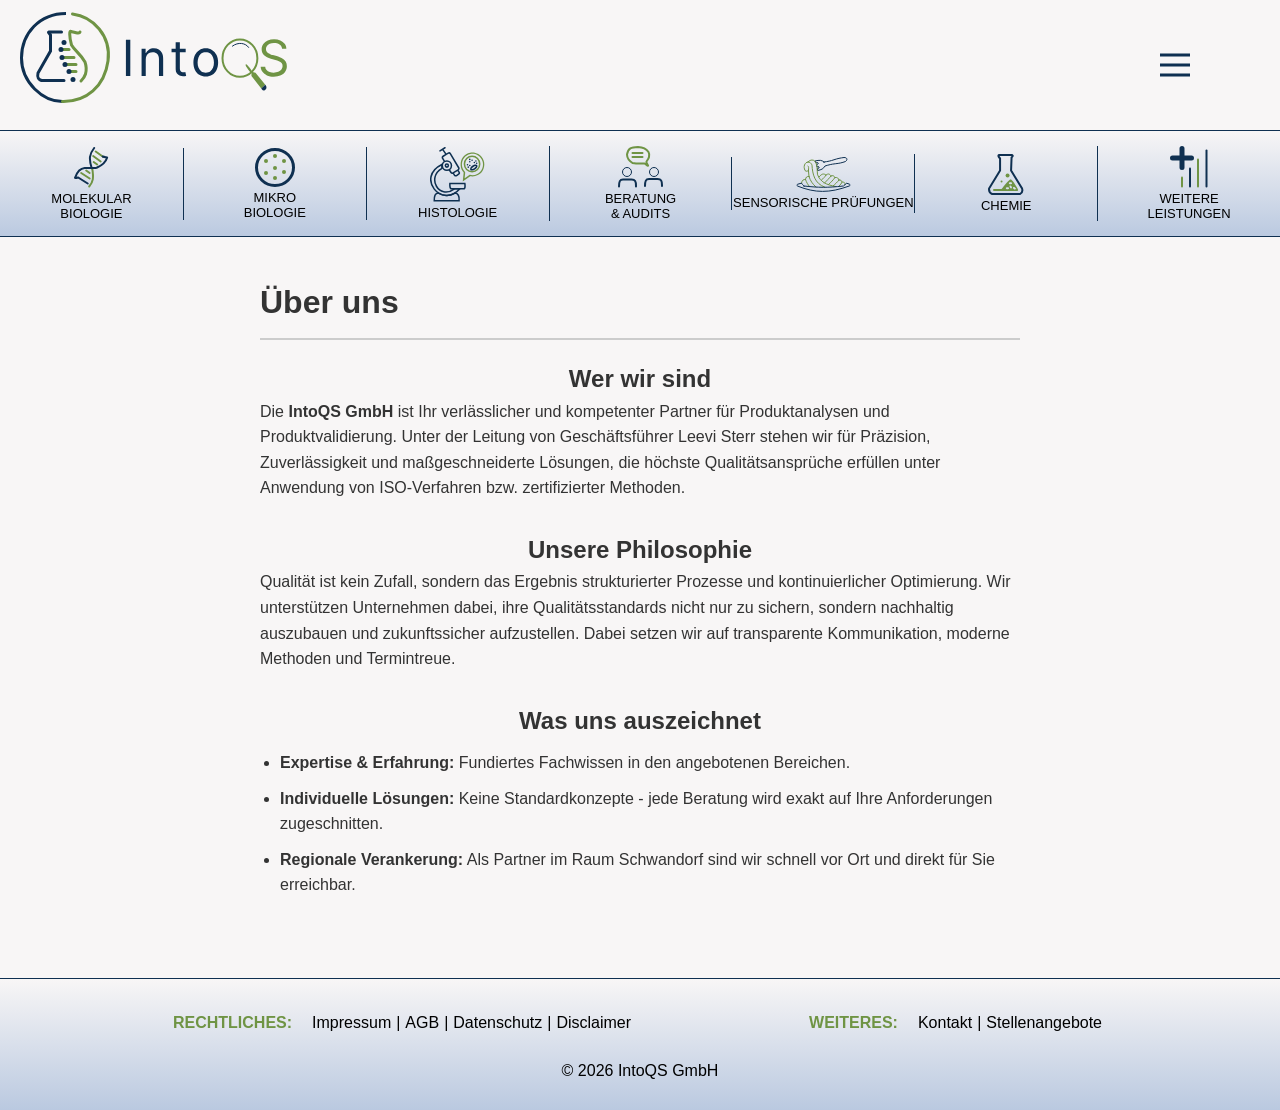
==== index.html @ ab833f5f "text fixes and icon etc" ====
<!DOCTYPE html>
<html lang="en">
<head>
    <meta charset="UTF-8">
    <meta name="viewport" content="width=device-width, initial-scale=1.0">
    <link rel="stylesheet" href="style.css">
    <script type="module" src="script.js"></script>
    <link rel="icon" href="src/IntoQSFavicon.svg">
    <title>IntoQS GmbH</title>
</head>
<body id="body">
    <header>
        <a href=""><img src="src/IntoQSFullIcon.svg" alt=""></a>
        <div id="hamburgerContainer">
            <div id="hamburger"></div>
        </div>
    </header>
    <div id="menuContainer">
        <ul>
            <li><a class="menuLink" href="Underpages/Kontakt.html">Kontakt</a></li>
            <!-- <li><a class="menuLink" href="Underpages/News.html">News</a></li> -->
            <li><a class="menuLink" href="Underpages/Stellenangebote.html">Stellenangebote</a></li>
            <!-- <li><a class="menuLink" href="">Kundenportal</a></li> -->
            <!-- <li><a class="menuLink" href="Underpages/Downloads.html">Downloads</a></li> -->
            <li><a class="menuLink" href="Underpages/Impressum.html">Impressum</a></li>
            <li><a class="menuLink" href="Underpages/AGB.html">AGB</a></li>
            <li><a class="menuLink" href="Underpages/Datenschutz.html">Datenschutz</a></li>
            <li><a class="menuLink" href="Underpages/Disclaimer.html">Disclaimer</a></li>
        </ul>
    </div>
    <nav id="navContainer">
        <ul>
            <li class="MOLEKULARBIOLOGIE"><a href="#MOLEKULARBIOLOGIE"><img src="src/Molekularbiologie.svg" alt=""><br>MOLEKULAR <br>BIOLOGIE</BR></a></li>
            <li class="MIKROBIOLOGIE"><a href="#MIKROBIOLOGIE"><img src="src/Mikrobiologie.svg" alt=""><br>MIKRO <br>BIOLOGIE</a></li>
            <li class="Histologie"><a href="#Histologie"><img style="width: 55px;" src="src/Histologie.svg" alt=""> <br>HISTOLOGIE</a></li>
            <li class="BERATUNGS&AUDITS"><a href="#BERATUNGS&AUDITS"><img src="src/Beratung & Audits.svg" alt=""><br>BERATUNG <br> & AUDITS</a></li>
            <li class="SensorischePrüfungen"><a href="#SensorischePrüfungen"><img src="src/Sensorische Prüfungen.svg" alt=""><br>SENSORISCHE PRÜFUNGEN<br></a></li>
            <li class="CHEMIE"><a href="#CHEMIE"><img src="src/Chemie.svg" alt=""><br>CHEMIE</a></li>
            <li class="weitereLeistungen"><a href="#weitereLeistungen"><img src="src/weitere Leistungen.svg" alt=""><br>WEITERE <br> LEISTUNGEN</a></li>
        </ul>
    </nav>
    <main id="Überuns" class="active">
        <article style="max-width: 800px; margin: 40px auto; padding: 0 20px; font-family: sans-serif; line-height: 1.6; color: #333;">
            <h1 style="font-size: 2rem; border-bottom: 2px solid #ccc; padding-bottom: 10px; margin-bottom: 20px;">Über uns</h1>
            <div style="margin-bottom: 30px;">
                <h2>Wer wir sind</h2>
                <p>Die <strong>IntoQS GmbH</strong> ist Ihr verlässlicher und kompetenter Partner für Produktanalysen und Produktvalidierung. Unter der Leitung von Geschäftsführer Leevi Sterr stehen wir für Präzision, Zuverlässigkeit und maßgeschneiderte Lösungen, die höchste Qualitätsansprüche erfüllen unter Anwendung von ISO-Verfahren bzw. zertifizierter Methoden.</p>
            </div>
            <div style="margin-bottom: 30px;">
                <h2>Unsere Philosophie</h2>
                <p>
                    Qualität ist kein Zufall, sondern das Ergebnis strukturierter Prozesse und kontinuierlicher Optimierung. Wir unterstützen Unternehmen dabei, ihre Qualitätsstandards nicht nur zu sichern, sondern nachhaltig auszubauen und zukunftssicher aufzustellen. Dabei setzen wir auf transparente Kommunikation, moderne Methoden und Termintreue.
                </p>
            </div>
            <div style="margin-bottom: 30px;">
                <h2>Was uns auszeichnet</h2>
                <ul style="padding-left: 20px; margin-top: 10px;">
                    <li style="margin-bottom: 10px;"><strong>Expertise & Erfahrung:</strong> Fundiertes Fachwissen in den angebotenen Bereichen.</li>
                    <li style="margin-bottom: 10px;"><strong>Individuelle Lösungen:</strong> Keine Standardkonzepte - jede Beratung wird exakt auf Ihre Anforderungen zugeschnitten.</li>
                    <li style="margin-bottom: 10px;"><strong>Regionale Verankerung:</strong> Als Partner im Raum Schwandorf sind wir schnell vor Ort und direkt für Sie erreichbar.</li>
                </ul>
            </div>
        </article>
    </main>
    <main id="MOLEKULARBIOLOGIE">
        <div>
            <section class="popup">
                <div class="popupBox"> 
                    <img src="src/Probenvorbereitung & DNA Extraktion.svg" alt="">
                    <h2>Freigabeanalytik</h2>
                    <p class="popupContent">
                        Der zuverlässige Ausschluss von Krankheitserregern wie Salmonellen oder Listerien ist vor dem Inverkehrbringen risikobehafteter Chargen unverzichtbar. 
                        Mittels moderner, schneller und akkreditierter Nachweisverfahren liefert Ihnen unser Fachpersonal präzise Ergebnisse in kürzester Zeit. 
                        Diese schnellen Freigabeanalysen minimieren Ihre Lieferzeit, Lagerzeiten und gewährleisten die maximale Sicherheit Ihrer Endprodukte.
                        Wir garantieren Ihnen die Bearbeitung innerhalb der jeweils abgesprochenen Zeiten.
                    </p>
                </div>
            </section>
            <section class="popup">
                <div class="popupBox"> 
                    <img src="src/GVO Analytik.svg" alt="">
                    <h2>GVO Analytik</h2>
                    <p class="popupContent">
                        Laut Definition des Artikel 2 der europäischen Freisetzungs-Richtlinie (2001/18/EG) gilt „Gentechnisch verändert“ (gv) als ein Organismus der, „[…] mit Ausnahme des Menschen, dessen genetisches Material so verändert worden ist, wie es auf natürliche Weise durch Kreuzen und/oder natürliche Rekombination nicht möglich ist“.
                        Die Kennzeichnungspflicht für gentechnisch veränderte Lebensmittel und Futtermittel in der EU ist am 18. April 2004 in Kraft getreten. Danach müssen in der EU alle Lebensmittel und Futtermittel, die GVO enthalten, aus ihnen bestehen oder hergestellt wurden, zugelassen und entsprechend gekennzeichnet werden. Liegt keine Zulassung vor, dürfen solche Produkte nicht in den Verkehr gebracht werden.
                        Um gesetzliche Kennzeichnungspflichten einzuhalten, bestehende Auslobungen wie "ohne Gentechnik" zu überprüfen, die Wahlfreiheit der Verbraucher zu sichern, die Rückverfolgbarkeit von Lieferketten zu gewährleisten und die strengen EU-Zulassungsvorschriften zu kontrollieren ist die Untersuchung auf GVO-Bestandteile somit unerlässlich.
                        Wir bieten Ihnen in diesem Bereich präzise Screenings auf GVO Bestandeile sowie die Identifizierung und Quantifizierung derer in Lebens- und Futtermitteln an.
                    </p>
                </div>
            </section>
            <section class="popup">
                <div class="popupBox"> 
                    <img src="src/Tierart & Allergenanalytik.svg" alt="">
                    <h2>Tierart- & Allergenanalytik</h2>
                    <p class="popupContent">
                        Die Verordnung (EU) Nr. 1169/2011 definiert in der EU  vierzehn Auslöser für Allergien oder Unverträglichkeiten. 
                        Zu diesen gehören: Gluten, Krebstiere, Eier, Fisch, Erdnüsse, Soja, Milch, Schalenfrüchte, Sellerie, Senf, Sesamsamen, Schwefeldioxid und Sulphite, Lupinen, Weichtiere 
                        Wir bieten die Untersuchung von unabsichtlichen Spuren derer sowie auf weitere allergene DNA oder Tierart-DNA an. Sei es zur Absicherung Ihrer Produkte gegen Kreuzkontaminationen oder zur Überprüfung von Reinigungsschritten in den Produktionslinien. 
                        Gerne beraten wir Sie bei positiven Befunden auch hinsichtlich einer toxikologischen Risikobewertung. 
                    </p>
                </div>
            </section>
            <section class="popup">
                <div class="popupBox"> 
                    <img src="src/DNA Sequenzierung & Keimidentifizierung.svg" alt="">
                    <h2>DNA Sequenzierung & Keimidentifizierung</h2>
                    <p class="popupContent">
                        Durch die Möglichkeit der Sequenzierung bieten wir Ihnen die präszisen Bestimmung des Erbguts von nachgewiesenen Keimen also die Erstellung eines exakten genetischen Fingerabdruck des Erregers.
                        Dies ermöglicht es Behörden und Herstellern, Infektionsketten bei Ausbrüchen aufzuklären, Kontaminationsquellen in Produktionsanlagen präzise zu lokalisieren und zu bekämpfen und Lieferketten abzusichern.
                    </p>
                </div>
            </section>
        </div>
    </main>
    <main id="MIKROBIOLOGIE">
        <div>
            <section class="popup">
                <div class="popupBox"> 
                    <img src="src/ListeriaSalmonella.svg" alt="">
                    <h2>Untersuchung nach VO (EG) 2073/2005</h2>
                    <p class="popupContent">
                        Die Einhaltung der gesetzlichen mikrobiologischen Kriterien für Lebensmittel ist eine Grundvoraussetzung für die Marktfähigkeit in der EU. 
                        Unser Team aus Mikrobiologen und Sachverständigen prüfen Ihre Produkte streng nach den Vorgaben der Verordnung (EG) Nr. 2073/2005 hinsichtlich Prozesshygiene- und Lebensmittelsicherheitskriterien. 
                        Sie erhalten damit die notwendige Sicherheit für Ihre internen Kontrollen und behördliche Prüfungen.
                    </p>
                </div>
            </section>
            <section class="popup">
                <div class="popupBox"> 
                    <img src="src/Gesamtkeimzahl.svg" alt="">
                    <h2>Untersuchung nach DGHM Kriterien</h2>
                    <p class="popupContent">
                        Die Beurteilung von Lebensmitteln ohne spezifische gesetzliche Grenzwerte erfordert anerkannte wissenschaftliche Maßstäbe zur Qualitätsbewertung. 
                        Wir untersuchen Ihre Proben auf Basis der aktuellen Richt- und Warnwerte der Deutschen Gesellschaft für Hygiene und Mikrobiologie (DGHM). 
                        Dies ermöglicht Ihnen eine fundierte, qualitätsbezogene Einstufung Ihrer Produkte und sichert Ihre hohen Qualitätsstandards ab.
                    </p>
                </div>
            </section>
            <section class="popup">
                <div class="popupBox"> 
                    <img src="src/Konservendosen.svg" alt="" style="width: 70px;">
                    <h2>Lagertest von Vollkonserven</h2>
                    <p class="popupContent">
                        Die mikrobiologische Stabilität und sensorische Unversehrtheit von Dauerkonserven muss über die gesamte Mindesthaltbarkeit hinweg garantiert sein. 
                        Unser Labor führt standardisierte Bebrütungstests bei definierten Temperaturen durch, um potenziellen Verderb oder Bombagen frühzeitig zu erkennen. 
                        Sie sichern damit Ihre thermischen Herstellungsprozesse ab und schließen Stabilitätsrisiken vor der Auslieferung aus.
                    </p>
                </div>
            </section>
            <section class="popup">
                <div class="popupBox"> 
                    <img src="src/Betriebs-&Umfeldhygiene.svg" alt="">
                    <h2>Betriebs- & Umfeldhygiene</h2>
                    <p class="popupContent">
                        Ein lückenloses Hygienemonitoring in den Produktionsbereichen ist der wirksamste Schutz vor Kreuzkontaminationen. 
                        Wir unterstützen Sie mit maßgeschneiderten Konzepten für Abklatsch- und Abstrichtests von Oberflächen, Anlagen und Bedarfsgegenständen. 
                        Durch diese regelmäßige Validierung Ihrer Reinigungs- und Desinfektionsmaßnahmen optimieren Sie Ihre Betriebshygiene nachhaltig.
                    </p>
                </div>
            </section>
            <section class="popup">
                <div class="popupBox"> 
                    <img src="src/Einzelkeim.svg" alt="">
                    <h2>Einzelkeimuntersuchung</h2>
                    <p class="popupContent">
                        Spezifische Fragestellungen in der Produktentwicklung oder bei Rohstoffprüfungen erfordern oft den gezielten Nachweis einzelner Mikroorganismen. 
                        Unser flexibel aufgestelltes Laborteam untersucht auf die von Ihnen gewünschten Keime und Ihre Standardprüfplänen. 
                        Sie profitieren von maßgeschneiderten Analysen, die exakt auf Ihre individuellen Rezepturen oder Kundenanforderungen zugeschnitten sind.
                    </p>
                </div>
            </section>
        </div>
    </main>
    <main id="Histologie">
        <div>
            <section class="popup">
                <div class="popupBox"> 
                    <img src="src/Gewebliche Zusammensetzung.svg" alt="" style="width: 70px;">
                    <h2>Gewebliche Zusammensetzung</h2>
                    <p class="popupContent">
                        Histologie ermöglicht es, die genaue gewebliche Zusammensetzung, die Qualität und die Einhaltung lebensmittelrechtlicher Vorgaben zu überprüfen.
                        Mit unserer hochspezialisierten histologischen Untersuchung und unserem erfahrenen Fachpersonal machen wir die gewebliche Realität Ihrer Produkte unter dem Mikroskop sichtbar.
                        Dieses Standardverfahren ermittelt unter anderem den Anteil von Muskelabrieb in strukturierten Fleischwaren wie Kochschinken. Sie dokumentieren damit objektiv die Einhaltung der bestehenden Vorgaben und belegen die Verkehrsauffassung Ihrer Produkte.
                    </p>
                </div>
            </section>
            <section class="popup">
                <div class="popupBox"> 
                    <img src="src/Knochenpartikel.svg" alt="" style="width: 70px;">
                    <h2>Knochenpartikel</h2>
                    <p class="popupContent">
                        Der Nachweis und die quantitative Auswertung von Knochenpartikeln mittels standardisierter Färbemethoden (z. B. Alizarin-S) sichern die Verkehrsfähigkeit Ihrer Wurstwaren ab. 
                        Wir werten Ihre Proben präzise nach den offiziellen Leitfäden des BVL zur Knochenzählung aus, um produktionsbedingte Knochensplitter sicher von einer unzulässigen Rohstoffverwendung abzugrenzen.
                    </p>
                </div>
            </section>
            <section class="popup">
                <div class="popupBox"> 
                    <img src="src/Rework.svg" alt="" style="width: 70px;">
                    <h2>Rework</h2>
                    <p class="popupContent">
                        Durch die histologische Identifizierung bereits thermisch behandelter Gewebeanteile und/oder Hüllenbestandteile kontrollieren Sie den technologisch korrekten Einsatz von Rework in Ihrer Produktion. 
                        Dies sichert die standardisierte Produktqualität und erfüllt die Vorgaben der deutschen Leitsätze für Fleischwaren.
                    </p>
                </div>
            </section>
            <section class="popup">
                <div class="popupBox"> 
                    <img src="src/Verdickungsmittel und Stärke.svg" alt="" style="width: 70px;">
                    <h2>Verdickungsmittel & Stärke</h2>
                    <p class="popupContent">
                        Die Untersuchung auf pflanzliche Hydrokolloide und Stärken verifiziert die Rezepturtreue Ihrer Produkte und schließt unerwünschte technologische Hilfsstoffe aus. 
                        Dies garantiert Ihnen eine rechtssichere Deklaration.
                    </p>
                </div>
            </section>
        </div>
    </main>
    <main id="BERATUNGS&AUDITS">
        <div>
            <section class="popup">
                <div class="popupBox"> 
                    <img src="src/Labormanagement.svg" alt="">
                    <h2>Lebensmittelrecht & Deklarationsprüfung</h2>
                    <p class="popupContent">
                        Die rechtskonforme Kennzeichnung von Lebensmitteln nach der LMIV und produktspezifischen Verordnungen bildet das Fundament jeder erfolgreichen Vermarktung. 
                        Unser Team aus staatlich geprüften Lebensmittelchemikern prüft Ihre Etiketten, Pflichtangaben und Health Claims lückenlos auf Konformität. 
                    </p>
                </div>
            </section>
            <section class="popup">
                <div class="popupBox"> 
                    <img src="src/Verkehrsfähigkeit NEM.svg" alt="" style="width: 70px;">
                    <h2>Verkehrsfähigkeitsprüfung von NEM</h2>
                    <p class="popupContent">
                        Nahrungsergänzungsmittel bewegen sich in einem hochkomplexen regulatorischen Umfeld. 
                        Unsere aufs NEM-Recht spezialisierten Experten beraten Sie hinsichtlich Auslobungen und Rezepturen hinsichtlich nationaler Höchstmengen und internationaler Novel-Food-Vorgaben.
                    </p>
                </div>
            </section>
            <section class="popup">
                <div class="popupBox"> 
                    <img src="src/VorbereitungvonZertifizierungen.svg" alt="">
                    <h2>Stellungnahmen & Fachgutachten</h2>
                    <p class="popupContent">
                        Bei behördlichen Beanstandungen, rechtlichen Streitigkeiten oder Unstimmigkeiten mit Handelspartnern ist eine sachlich fundierte Argumentation unerlässlich. 
                        Unsere Sachverständigen verfassen für Sie Gutachten auf dem aktuellen Stand der Wissenschaft. 
                        Diese Stellungnahmen stärken Ihre Position in Verhandlungen oder Verfahren und sichern Ihre unternehmerischen Interessen.
                    </p>
                </div>
            </section>
            <section class="popup">
                <div class="popupBox"> 
                    <img src="src/Lieferantenaudits.svg" alt="">
                    <h2>Risiko- & Problemmangement</h2>
                    <p class="popupContent">
                        Unvorhergesehene Qualitätsabweichungen oder Hygieneengpässe im laufenden Betrieb erfordern eine schnelle und objektive Intervention. 
                        Unsere unabhängigen Sachverständigen kommen bei Notwenidgkeit direkt in Ihre Produktionsstätte, um mittels strukturierter Ursachenanalyse Schwachstellen direkt an der Linie zu identifizieren. 
                        Durch diesen neutralen Blick von außen etablieren Sie schnell wirksame Korrekturmaßnahmen und sichern Ihre Prozesse ohne lange Betriebsunterbrechungen ab.
                    </p>
                </div>
            </section>
            <section class="popup">
                <div class="popupBox"> 
                    <img src="src/Technologische Probleme.svg" alt="" style="width: 70px;">
                    <h2>Technologische Probleme</h2>
                    <p class="popupContent">
                        Technologische Herausforderungen wie Texturabweichungen, sensorische Fehler oder Stabilitätsprobleme erfordern tiefgehendes verfahrenstechnisches Wissen. 
                        Unser Team vereint eine breite, langjährige Expertise in der Lebensmittelbranche, auf die Sie als Kunde bei komplexen Fragestellungen zurückgreifen können. 
                        Gemeinsam mit Ihnen analysieren wir Ihre bestehenden Rezepturen sowie Herstellungsabläufe, um praxisnahe Lösungen zu entwickeln, Ihre Produktqualität langfristig zu sichern und Ausschussraten nachhaltig zu senken.
                    </p>
                </div>
            </section>
            <section class="popup">
                <div class="popupBox"> 
                    <img src="src/Einlistung.svg" alt="" style="width: 70px;">
                    <h2>Einlistungen</h2>
                    <p class="popupContent">
                        Die Einlistung neuer Produkte im Lebensmitteleinzelhandel (LEH) erfordert die strikte Einhaltung anspruchsvoller Handelsspezifikationen. 
                        Unsere erfahrenen Sachverständigen begleiten und beraten Sie durch diesen aufwendigen Prozess. 
                        Durch diese qualifizierte Vorprüfung minimieren Sie das Risiko von Verzögerungen oder Ablehnungen beim Markteintritt und sichern sich einen reibungslosen Listungsprozess.
                    </p>
                </div>
            </section>
        </div>
    </main>
    <main id="SensorischePrüfungen">
        <div>
            <section class="popup">
                <div class="popupBox"> 
                    <img src="" alt="">
                    <h2>Verkostung in Anlehnung an DLG-5-Punkte-Schema</h2>
                    <p class="popupContent">
                        Die objektive Bewertung von Aussehen, Geruch, Geschmack und Konsistenz ist ein zentraler Baustein der internen Qualitätskontrolle. 
                        Unser geschultes und sensorisch qualifiziertes Prüfpanel bewertet Ihre Produkte streng in Anlehnung an das anerkannte DLG-5-Punkte-Schema. 
                        Sie erhalten ein detailliertes und unvoreingenommenes Qualitätsprofil, das Fehler exakt dokumentiert und Ihnen als verlässliche Basis für Ihre Produktoptimierung dient.
                    </p>
                </div>
            </section>
            <section class="popup">
                <div class="popupBox"> 
                    <img src="" alt="">
                    <h2>Prüfungen nach ASU</h2>
                    <p class="popupContent">
                        Die normierte Gegenüberstellung und präzise Charakterisierung von Proben ist unerlässlich, um Rezepturänderungen, Lieferantenwechsel oder Produktstabilitäten fundiert zu bewerten. 
                        Unser geschultes Panel führt diese Prüfungen streng nach den amtlichen Verfahren der Amtlichen Sammlung von Untersuchungsverfahren (ASU) durch, darunter den Dreieckstest zur Feststellung minimaler Produktunterschiede, die Rangordnungsprüfung zur Ermittlung von sensorischen Präferenzen oder Intensitäten sowie die einfach beschreibende Prüfung zur detaillierten Merkmalserfassung. 
                    </p>
                </div>
            </section>
            <section class="popup">
                <div class="popupBox"> 
                    <img src="" alt="">
                    <h2>Verkehrsfähigkeit</h2>
                    <p class="popupContent">
                        Die sensorische Einwandfreiheit ist ein gesetzlich verankertes Kriterium für die Marktfähigkeit von Lebensmitteln im Sinne des Täuschungs- und Gesundheitsschutzes. 
                        Unsere Sachverständigen prüfen Ihre Produkte auf Abweichungen, die eine Beanstandung nach sich ziehen könnten.
                    </p>
                </div>
            </section>
            <section class="popup">
                <div class="popupBox"> 
                    <img src="" alt="">
                    <h2>Prüfung auf spezifische Eigenschaften</h2>
                    <p class="popupContent">
                        Bei Kundenreklamationen oder unerwarteten Veränderungen im Produktionsprozess ist eine zielgerichtete Fehlerursachenanalyse entscheidend. 
                        Unsere sensorischen Experten untersuchen Ihre Proben fokussiert auf konkrete Fragestellungen wie Fehlaromen, Texturveränderungen oder Fremdgerüche. 
                        Durch diese gezielte Analytik erhalten Sie schnell Klarheit über die Art der sensorischen Abweichung und können sofort die passenden technologischen Korrekturmaßnahmen einleiten.
                    </p>
                </div>
            </section>
        </div>
    </main>
    <main id="CHEMIE">
        <div>
            <section class="popup">
                <div class="popupBox"> 
                    <img src="src/Pestizid & Rückstandsanalytik.svg" alt="">
                    <h2>Pestizid & Rückstandsanalytik</h2>
                    <p class="popupContent">
                        Der Schutz von Verbrauchern vor gesundheitlich bedenklichen Pflanzenschutzmittelrückständen in Lebensmitteln ist gesetzlich streng reglementiert. 
                        Unser geschultes Laborteam untersucht Ihre Produkte – wie beispielsweise frisches Obst und Gemüse oder Tee – auf Basis der EU-Verordnung (EG) Nr. 396/2005 auf Rückstände von über 500 Einzelsubstanzen. 
                        Sie stellen damit sicher, dass gesetzliche Rückstandshöchstmengen (MRLs) bei Importen und heimischer Ware lückenlos eingehalten werden und Ihr Produkt verkehrsfähig bleibt.
                    </p>
                </div>
            </section>
            <section class="popup">
                <div class="popupBox"> 
                    <img src="src/Nährwert & Vitaminanalytik.svg" alt="">
                    <h2>Nährwert- & Vitaminanalytik</h2>
                    <p class="popupContent">
                        Die korrekte Angabe von Makronährstoffen und Vitaminen auf Lebensmittelverpackungen ist eine zentrale Pflicht der Lebensmittelinformationsverordnung. 
                        Wir analysieren auf Nährwerte sowie Vitamine in Ihren Erzeugnissen gemäß den Vorgaben der Verordnung (EU) Nr. 1169/2011. 
                        Sie sichern damit nicht nur die Einhaltung der gesetzlichen Deklarationstoleranzen ab, sondern belegen auch ausgelobte Health Claims.
                    </p>
                </div>
            </section>
            <section class="popup">
                <div class="popupBox"> 
                    <img src="src/Elementanalytik.svg" alt="">
                    <h2>Elementanalytik</h2>
                    <p class="popupContent">
                        Der Eintrag von toxischen Kontaminanten wie Schwermetallen über Boden und Umwelt in die Lebensmittelkette stellt ein kritisches Risiko dar. 
                        Mittels modernster instrumenteller Analytik bestimmt unser Team Elemente wie Arsen in Reisprodukten, Cadmium in Schokolade oder Blei in Nahrungsergänzungsmitteln streng nach den Grenzwerten der EU-Verordnung 2023/915. 
                        Gleichzeitig verifizieren wir den Gehalt an essenziellen Spurenelementen wie Zink oder Eisen zur Absicherung Ihrer Spezifikationen.
                    </p>
                </div>
            </section>
            <section class="popup">
                <div class="popupBox"> 
                    <img src="src/Zusatzstoffe & Aromen.svg" alt="">
                    <h2>Zusatzstoffe</h2>
                    <p class="popupContent">
                        Der Einsatz von funktionellen Zutaten zur Konservierung, Färbung, Süßung oder Stabilisierung unterliegt im Sinne des Täuschungs- und Gesundheitsschutzes einer strengen Zulassungs- und Höchstmengenpflicht. 
                        Wir überprüfen Ihre Rezepturen – wie den gezielten Einsatz von Nitritpökelsalz in Fleischwaren, Schwefeldioxid in Trockenfrüchten, Farbstoffen in Süßwaren oder Süßungsmitteln in kalorienreduzierten Erfrischungsgetränken – auf Konformität mit der Zusatzstoff-Verordnung (EG) Nr. 1333/2008. 
                        Sie erhalten dadurch Klarheit über die rechtlich zulässigen Einsatzmengen und sichern die Kennzeichnung Ihres Zutatenverzeichnisses ab.
                    </p>
                </div>
            </section>
            <section class="popup">
                <div class="popupBox"> 
                    <img src="src/Chemie Prozesskontaminante.svg" alt="">
                    <h2>Prozesskontaminanten</h2>
                    <p class="popupContent">
                        Der Schutz von Verbrauchern vor gesundheitlich bedenklichen Prozesskontaminanten, die während der Lebensmittelverarbeitung entstehen, steht unter strenger gesetzlicher Beobachtung. Unser erfahrenes Laborteam analysiert Ihre Produkte – wie hitzebehandelte Lebensmittel, Öle oder Säuglingsnahrung – 
                        präzise auf Basis der EU-Verordnung (EU) 2023/915 sowie der Richtwerte-Verordnung (EU) 2017/2158 auf unerwünschte Stoffe wie Acrylamid, 3-MCPD oder Glycidyl-Fettsäureester. Sie stellen damit sicher, dass gesetzliche Höchstgehalte lückenlos eingehalten werden, Risiken minimiert werden und Ihre Ware verkehrsfähig bleibt.
                    </p>
                </div>
            </section>
            <section class="popup">
                <div class="popupBox"> 
                    <img src="src/Futtermittel.svg" alt="">
                    <h2>Nährwertanalytik von Futtermitteln</h2>
                    <p class="popupContent">
                        Die Qualitäts- und Deklarationsprüfung von Nutztier- und Heimtierfutter erfordert die Einhaltung futtermittelrechtlicher Vorgaben zur Sicherung der Tiergesundheit. 
                        Wir führen die klassische Weender Analyse sowie erweiterte Nährstoffbestimmungen bei Futtermitteln gemäß den Vorgaben der EU-Verordnung (EG) Nr. 767/2009 über das Inverkehrbringen und die Verwendung von Futtermitteln durch. 
                        Sie erhalten valide Daten zu Rohprotein, Rohfett, Rohfaser und Rohasche, um die gesetzlich geforderten Kennzeichnungspflichten für Misch- und Einzelfuttermittel exakt zu erfüllen.
                    </p>
                </div>
            </section>
            <section class="popup">
                <div class="popupBox"> 
                    <img src="src/Probenvorbereitung & Extraktion.svg" alt="">
                    <h2>Probenvorbereitung & Extraktion</h2>
                    <p class="popupContent">
                        Eine fachgerechte Probenvorbereitung ist das entscheidende Fundament für jede präzise und reproduzierbare Laboranalytik. 
                        Mittels moderner Mühlen überführt unser geschultes Personal selbst anspruchsvollste Matrices in homogene Prüfproben, um repräsentative Messergebnisse zu gewährleisten. 
                        Durch den Einsatz maßgeschneiderter Mikrowellenaufschlüsse sowie spezifischer Extraktionsverfahren bereiten wir Ihre Proben optimal für die anschließende Elementanalytik (ICP-MS) oder instrumentelle Analytik (chromatographische Verfahren) vor.
                    </p>
                </div>
            </section>
        </div>
    </main>
    <main id="weitereLeistungen">
        <div>
            <section class="popup">
                <div class="popupBox"> 
                    <img src="" alt="">
                    <h2>Prüfung auf Einhaltung der FertigPackVO</h2>
                    <p class="popupContent">
                        Die exakte Einhaltung der gesetzlichen Füllmengenanforderungen schützt Lebensmittelhersteller vor rechtlichen Konsequenzen und sichert verlässliche Produktionsprozesse. 
                        Unser Team kontrolliert Ihre Verpackungsinhalte nach den Vorgaben der Fertigpackungsverordnung.
                    </p>
                </div>
            </section>
            <section class="popup">
                <div class="popupBox"> 
                    <img src="" alt="">
                    <h2>Präparation auf Leitsatzkonformität</h2>
                    <p class="popupContent">
                        Die Einhaltung der Verkehrsauffassung von Lebensmitteln setzt eine präzise Überprüfung der wertbestimmenden Rezepturkomponenten voraus. 
                        Unser Team präpariert betroffene Erzeugnisse nach den maßgeblichen Vorgaben – wie beispielsweise Bierschinken nach den Deutschen Leitsätzen für Fleisch und Fleischerzeugnisse oder Schwäbische Maultaschen nach den offiziellen g.g.A.-Produktspezifikationen.
                        Sie dokumentieren damit objektiv die Konformität Ihrer Rezepturen und belegen die ausgelobte Qualität sowie den regionalen Herkunftsschutz gegenüber der Lebensmittelüberwachung.
                    </p>
                </div>
            </section>
            <section class="popup">
                <div class="popupBox"> 
                    <img src="" alt="">
                    <h2>Gravimetrische QUID Überprüfung</h2>
                    <p class="popupContent">
                        Die mengenmäßige Angabe von Zutaten (QUID) auf dem Etikett unterliegt strengen lebensmittelrechtlichen Vorgaben.
                        Durch präzise gravimetrische Analysen trennen und wiegen wir die rezepturspezifischen Komponenten – wie den Fruchtanteil in Joghurt oder den Gemüseanteil in Fertiggerichten – exakt aus dem Produkt aus. 
                        Sie verifizieren auf diese Weise die Rezepturtreue Ihrer Produktion und sichern die Kennzeichnung Ihrer Verpackungen damit ab.
                    </p>
                </div>
            </section>
            <section class="popup">
                <div class="popupBox"> 
                    <img src="" alt="">
                    <h2>Fremdkörper</h2>
                    <p class="popupContent">
                        Das Auftreten unklarer Partikel oder Verunreinigungen in Lebensmitteln gefährdet die Produktsicherheit und kann Reklamationen nach sich ziehen. 
                        Wir untersuchen eingesendete Reklamationsproben und identifizierten physikalische Fremdkörper jeglicher Art – von Glas- und Metallpartikeln bis hin zu Kunststoffen oder biologischen Materialien. 
                        Sie erhalten ein fundiertes, unparteiisches Gutachten, das Ihnen eine professionelle Rückmeldung gegenüber Ihren Kunden ermöglicht.
                    </p>
                </div>
            </section>
        </div>
    </main>
<footer>
    <div class="footer-section">
        <span class="footer-heading">RECHTLICHES:</span>
        <ul>
            <li><a href="Underpages/Impressum.html">Impressum</a></li>
            <li><a href="Underpages/AGB.html">AGB</a></li>
            <li><a href="Underpages/Datenschutz.html">Datenschutz</a></li>
            <li><a href="Underpages/Disclaimer.html">Disclaimer</a></li>
        </ul>
    </div>

    <div class="footer-section">
        <span class="footer-heading">WEITERES:</span>
        <ul>
            <li><a href="Underpages/Kontakt.html">Kontakt</a></li>
            <!-- <li><a href="Underpages/News.html">News</a></li> -->
            <li><a href="Underpages/Stellenangebote.html">Stellenangebote</a></li>
            <!-- <li><a href="">Kundenportal</a></li> -->
            <!-- <li><a href="Underpages/Downloads.html">Downloads</a></li> -->
        </ul>
    </div>
    <div class="copyright">
        &copy; 2026 IntoQS GmbH
    </div>
</footer>
</body>
</html>
---- style.css ----
*{
    /* border: 1px solid red; */
    padding: 0;
    margin: 0;
    /* word-wrap: break-word; */
    /* hyphens: auto; */
    font-family: 'Gill Sans', 'Gill Sans MT', Calibri, 'Trebuchet MS', sans-serif;
    box-sizing: border-box;
    /* user-select: none; */
}
:root{
    --theme: rgb(186, 201, 224);
    --hover: rgba(255, 255, 255, 0.4);
    --background_outside: rgb(51, 49, 49);
    --background_inside: rgb(248, 246, 246);
    --font_color: rgb(0,0,0);
    --blue: rgb(15,48,81);
    --green: rgb(111, 148, 68);
    --themeGradient: linear-gradient(to top, var(--theme),var(--background_inside));
    --hoverGradient: linear-gradient(to right, var(--theme), var(--background_inside));
}
html{
    display: flex;
    justify-content: center;
    scroll-padding-top: 250px;
    scroll-behavior: smooth;
    box-sizing: border-box;
    min-width: 360px;
    color: var(--font_color);
    background-color: var(--background_outside);
}
body{
    width: 100%;
    background-color: var(--background_inside);
}
header{
    position: sticky;
    display: flex;
    justify-content: space-between;
    align-items: center;
    top: 0;
    height: 130px;
    background-color: var(--background_inside);
    z-index: 20;
}
header a {
    max-width: 50%;
    display: block;
    padding: 20px;
}
header a img {
    width: 100%;
    height: auto;
}
#hamburgerContainer{
    position: relative;
    width: 30px;
    height: 30px;
    padding: 10px;
    margin-right: 7%;
    cursor: pointer;
    z-index: 100;
}
#hamburger {
    position: absolute;
    top: 50%;
    left: 50%;
    width: 30px;
    height: 3px;
    background-color: var(--blue);
    transform: translate(-50%, -50%);
}
#hamburger::before, #hamburger::after {
    content: "";
    position: absolute;
    width: 30px;
    height: 3px;
    background-color: var(--blue);
    transform-origin: center;
    transition: transform 0.3s ease, top 0.3s ease;
}
#hamburger::before { 
    top: -10px; 
}
#hamburger::after { 
    top: 10px; 
}
#hamburger.active {
    background-color: transparent;
}
#hamburger.active::before {
    top: 0;
    transform: rotate(45deg);
}
#hamburger.active::after {
    top: 0;
    transform: rotate(-45deg);
}
#menuContainer {
    position: fixed;
    display: none;
    justify-content: center;
    top: 130px;
    width: 100%;
    height: calc(100% - 130px);
    border-top: 1px solid var(--blue);
    font-size: 25px;   
    background-color: var(--background_inside);
    box-sizing: border-box;
    padding: 0;
    z-index: 100;
}

#menuContainer ul {
    display: flex;
    justify-content: space-around;
    flex-direction: column;
    overflow-y: auto;
    padding: 20px 0;
    max-width: 25%;
    min-width: fit-content;
    width: 100%;
}

#menuContainer li {
    text-align: center;
    box-sizing: border-box;
    list-style: none;
    height: fit-content;
    width: 100%;
    padding: 3px;
    border-radius: 10px;
}
#menuContainer a {
    text-decoration: none;
    width: 100%;
}

#menuContainer li:hover, #menuContainer a:hover {
    background-color: var(--theme);
}
nav{
    position: sticky;
    text-align: center;
    top: 130px;
    max-width: 100%;
    background-image: var(--themeGradient);
    font-size: small;
    z-index: 20;
}
nav ul{
    display: flex;
    justify-content: space-between;
    list-style: none;
    overflow-x: auto;
}
nav li{
    align-content: center;
    width: 100%;
    min-width: calc(100% / 8.2);
    padding-top: 15px;
    padding-bottom: 15px;
    cursor: pointer;
    border-top: 1px solid var(--blue);
    border-bottom: 1px solid var(--blue);
}
nav li:hover{
    background-color: var(--hover);
}
nav a{
    display: inline-block;
    text-decoration: none;
    width: 100%;
    color: var(--font_color);
    border-left: 1px solid var(--blue);
}
nav li:first-child a{
    border: none;
}
a{
    text-decoration: none;
    color: var(--font_color);
}
main{
    display: none;
    min-height: calc(100vh - 130px - 111px - 136px);
    width: 100%;
    position: relative;
}
main div{
    display: flex;
    flex-direction: row;
    flex-wrap: wrap;
    justify-content: center;
    align-content: center;
}
main.active{
    display: grid;
}
section {
    display: flex;
    flex-direction: row;
    box-sizing: border-box;
    cursor: pointer;
}
.popupContent {
    display: none;
    justify-self: center;
    max-width: 1000px;
}
section div.active{
    display: grid;
    grid-template-rows: 250px; 
    grid-template-columns: 1fr;    
    justify-self: start;
    position: fixed;
    align-self: center;
    align-items: start;
    top: 237px;
    left: 0;
    padding: 0;
    margin: 0;
    width: 100%;
    height: calc(100% - 237px);
    background-color: var(--background_inside);
    z-index: 2;
    border-radius: 0;
    /* box-shadow: inset 0px 0px 20px 20px var(--theme); */
    overflow-y: auto;
    cursor: url('https://icons8.com') 12 12, auto;
}
section div.active::after {
    content: "✕";
    position: absolute;
    top: 10%;
    right: 7%;
    font-family: Arial, sans-serif;
    font-size: 40px;
    font-weight: bold;
    color: var(--font_color);
    z-index: 9999;
    cursor: pointer;
}
section div.active img, section div.active h2{
    justify-self: center;
    align-self: center;
}
.popupContent.active {
    display: flex;
    overflow: auto;
    padding: 50px;
}
section div{
    display: flex;
    justify-content: center;
    flex-direction: column;
    align-items: center;
    gap: 20px;
    margin: 20px;
    padding: 20px;
    width: 250px;
    min-width: fit-content;
    min-height: fit-content;
    height: 250px;
    box-shadow: 3px 3px 3px 3px var(--theme);
    border-radius: 30px;
}
section h2, section div img{
    display: flex;
    justify-content: center;
    text-align: center;
}
footer {
    display: grid;
    grid-template-columns: auto auto;
    justify-content: space-evenly;
    min-height: fit-content;
    row-gap: 25px;
    padding: 30px 0;
    border-top: 1px solid var(--blue);
    color: var(--font_color);
    background-image: var(--themeGradient);
}

.footer-section {
    display: flex;
    align-items: center;
    gap: 15px;
}

.footer-heading {
    font-weight: bold;
    font-size: 16px;
    color: var(--green);
}

footer ul {
    display: flex;
    padding: 0;
    margin: 0;
    list-style: none;
}

footer li {
    display: flex;
    align-items: center;
}
footer a:hover{
    background-color: var(--theme);
}
footer li:not(:last-child)::after {
    content: "|";
}

footer a {
    text-decoration: none;
    padding: 5px;
    border-radius: 5px;
}

.copyright {
    grid-column: 1 / -1;
    text-align: center;
    width: 100%;
}
@media (max-width: 900px) {
    footer {
        grid-template-columns: 1fr;
        justify-items: center;
        text-align: center;
        row-gap: 30px;
    }

    .footer-section {
        flex-direction: column;
        justify-content: center;
    }

    footer ul {
        justify-content: center;
    }
}
@media(max-width: 650px){
    nav li{
        min-width: 33%;
    }
    #navContainer ul::-webkit-scrollbar {
        height: 7px;
        background: var(--background_inside);
    }
    #navContainer ul::-webkit-scrollbar-track {
        border-radius: 4px;
    }
    #navContainer ul::-webkit-scrollbar-thumb {
        background-color: var(--blue);
        border-radius: 4px;
    }
    section div.active{
        top: 243px;
        height: calc(100% - 243px);
    }
    section div.active::after {
    top: 7%;
    right: 15%;
}
}
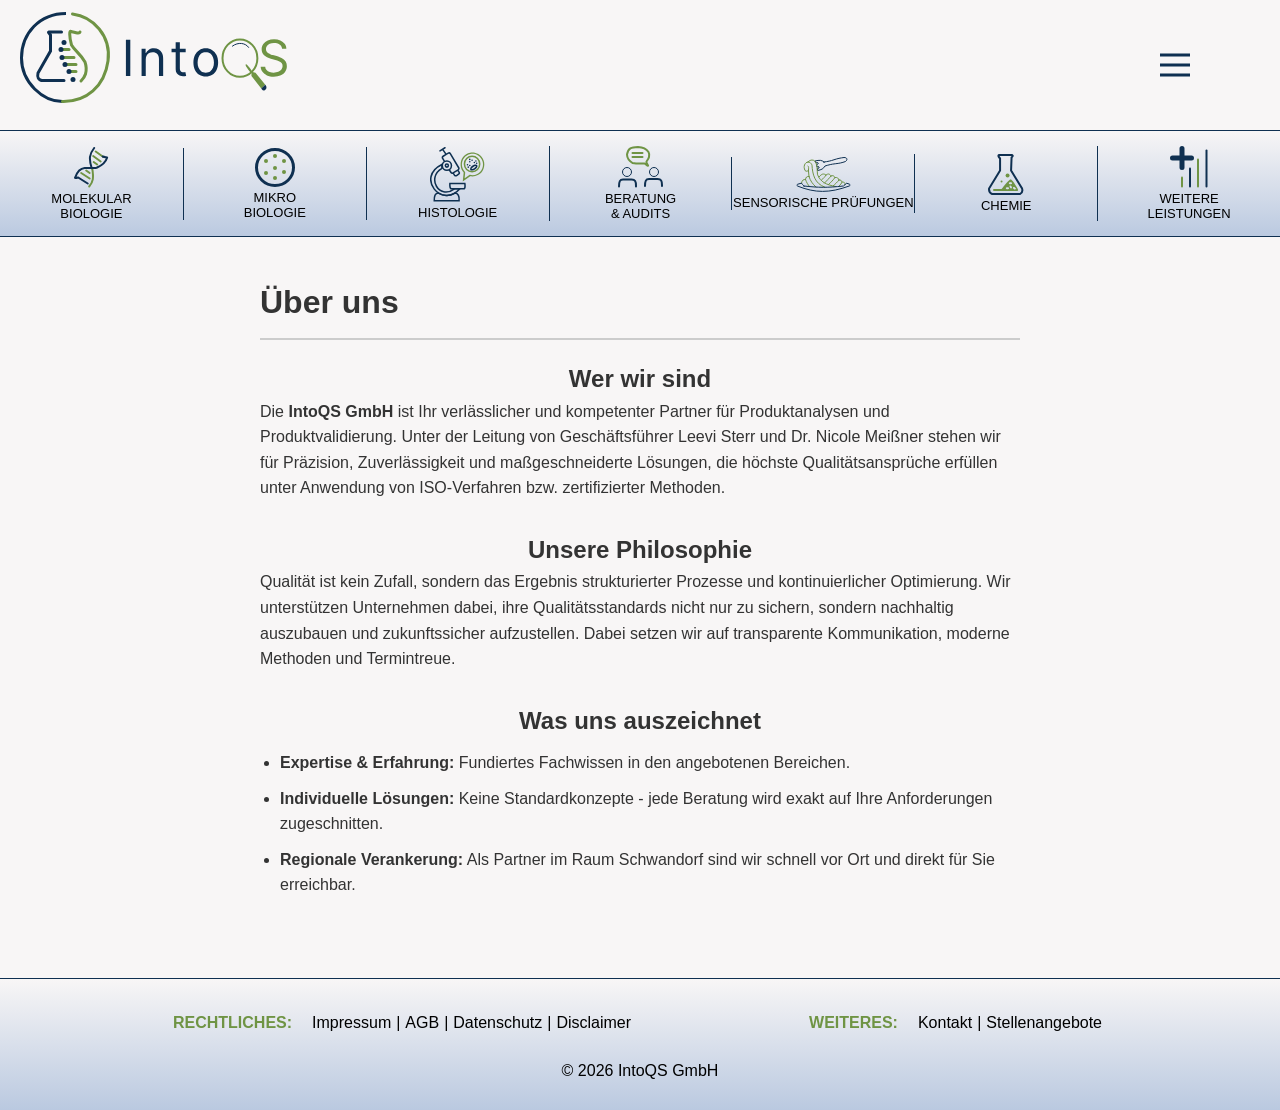
==== commit 1120f0a0: "text changes" ====
--- a/index.html
+++ b/index.html
@@ -34,7 +34,7 @@
             <li class="MIKROBIOLOGIE"><a href="#MIKROBIOLOGIE"><img src="src/Mikrobiologie.svg" alt=""><br>MIKRO <br>BIOLOGIE</a></li>
             <li class="Histologie"><a href="#Histologie"><img style="width: 55px;" src="src/Histologie.svg" alt=""> <br>HISTOLOGIE</a></li>
             <li class="BERATUNGS&AUDITS"><a href="#BERATUNGS&AUDITS"><img src="src/Beratung & Audits.svg" alt=""><br>BERATUNG <br> & AUDITS</a></li>
-            <li class="SensorischePrüfungen"><a href="#SensorischePrüfungen"><img src="src/Sensorische Prüfungen.svg" alt=""><br>SENSORISCHE PRÜFUNGEN<br></a></li>
+            <li class="SensorischePrüfungen"><a href="#SensorischePrüfungen"><img src="src/Sensorische Pruefungen.svg" alt=""><br>SENSORISCHE PRÜFUNGEN<br></a></li>
             <li class="CHEMIE"><a href="#CHEMIE"><img src="src/Chemie.svg" alt=""><br>CHEMIE</a></li>
             <li class="weitereLeistungen"><a href="#weitereLeistungen"><img src="src/weitere Leistungen.svg" alt=""><br>WEITERE <br> LEISTUNGEN</a></li>
         </ul>
@@ -44,7 +44,7 @@
             <h1 style="font-size: 2rem; border-bottom: 2px solid #ccc; padding-bottom: 10px; margin-bottom: 20px;">Über uns</h1>
             <div style="margin-bottom: 30px;">
                 <h2>Wer wir sind</h2>
-                <p>Die <strong>IntoQS GmbH</strong> ist Ihr verlässlicher und kompetenter Partner für Produktanalysen und Produktvalidierung. Unter der Leitung von Geschäftsführer Leevi Sterr stehen wir für Präzision, Zuverlässigkeit und maßgeschneiderte Lösungen, die höchste Qualitätsansprüche erfüllen unter Anwendung von ISO-Verfahren bzw. zertifizierter Methoden.</p>
+                <p>Die <strong>IntoQS GmbH</strong> ist Ihr verlässlicher und kompetenter Partner für Produktanalysen und Produktvalidierung. Unter der Leitung von Geschäftsführer Leevi Sterr und Dr. Nicole Meißner stehen wir für Präzision, Zuverlässigkeit und maßgeschneiderte Lösungen, die höchste Qualitätsansprüche erfüllen unter Anwendung von ISO-Verfahren bzw. zertifizierter Methoden.</p>
             </div>
             <div style="margin-bottom: 30px;">
                 <h2>Unsere Philosophie</h2>
@@ -105,7 +105,7 @@
                     <img src="src/DNA Sequenzierung & Keimidentifizierung.svg" alt="">
                     <h2>DNA Sequenzierung & Keimidentifizierung</h2>
                     <p class="popupContent">
-                        Durch die Möglichkeit der Sequenzierung bieten wir Ihnen die präszisen Bestimmung des Erbguts von nachgewiesenen Keimen also die Erstellung eines exakten genetischen Fingerabdruck des Erregers.
+                        Durch die Möglichkeit der Sequenzierung bieten wir Ihnen die präszise Bestimmung des Erbguts von nachgewiesenen Keimen also die Erstellung eines exakten genetischen Fingerabdruck des Erregers.
                         Dies ermöglicht es Behörden und Herstellern, Infektionsketten bei Ausbrüchen aufzuklären, Kontaminationsquellen in Produktionsanlagen präzise zu lokalisieren und zu bekämpfen und Lieferketten abzusichern.
                     </p>
                 </div>
@@ -164,7 +164,7 @@
                     <h2>Einzelkeimuntersuchung</h2>
                     <p class="popupContent">
                         Spezifische Fragestellungen in der Produktentwicklung oder bei Rohstoffprüfungen erfordern oft den gezielten Nachweis einzelner Mikroorganismen. 
-                        Unser flexibel aufgestelltes Laborteam untersucht auf die von Ihnen gewünschten Keime und Ihre Standardprüfplänen. 
+                        Unser flexibel aufgestelltes Laborteam untersucht auf die von Ihnen gewünschten Keime und Ihre Standardprüfpläne. 
                         Sie profitieren von maßgeschneiderten Analysen, die exakt auf Ihre individuellen Rezepturen oder Kundenanforderungen zugeschnitten sind.
                     </p>
                 </div>
@@ -206,7 +206,7 @@
             </section>
             <section class="popup">
                 <div class="popupBox"> 
-                    <img src="src/Verdickungsmittel und Stärke.svg" alt="" style="width: 70px;">
+                    <img src="src/Verdickungsmittel und Staerke.svg" alt="" style="width: 70px;">
                     <h2>Verdickungsmittel & Stärke</h2>
                     <p class="popupContent">
                         Die Untersuchung auf pflanzliche Hydrokolloide und Stärken verifiziert die Rezepturtreue Ihrer Produkte und schließt unerwünschte technologische Hilfsstoffe aus. 
@@ -230,7 +230,7 @@
             </section>
             <section class="popup">
                 <div class="popupBox"> 
-                    <img src="src/Verkehrsfähigkeit NEM.svg" alt="" style="width: 70px;">
+                    <img src="src/Verkehrsfaehigkeit NEM.svg" alt="" style="width: 70px;">
                     <h2>Verkehrsfähigkeitsprüfung von NEM</h2>
                     <p class="popupContent">
                         Nahrungsergänzungsmittel bewegen sich in einem hochkomplexen regulatorischen Umfeld. 
@@ -288,28 +288,28 @@
         <div>
             <section class="popup">
                 <div class="popupBox"> 
-                    <img src="" alt="">
+                    <img src="src/Verkostung.svg" alt="">
                     <h2>Verkostung in Anlehnung an DLG-5-Punkte-Schema</h2>
                     <p class="popupContent">
                         Die objektive Bewertung von Aussehen, Geruch, Geschmack und Konsistenz ist ein zentraler Baustein der internen Qualitätskontrolle. 
-                        Unser geschultes und sensorisch qualifiziertes Prüfpanel bewertet Ihre Produkte streng in Anlehnung an das anerkannte DLG-5-Punkte-Schema. 
+                        Unser geschultes und sensorisch qualifiziertes Prüfpersonal bewertet Ihre Produkte streng in Anlehnung an das anerkannte DLG-5-Punkte-Schema. 
                         Sie erhalten ein detailliertes und unvoreingenommenes Qualitätsprofil, das Fehler exakt dokumentiert und Ihnen als verlässliche Basis für Ihre Produktoptimierung dient.
                     </p>
                 </div>
             </section>
             <section class="popup">
                 <div class="popupBox"> 
-                    <img src="" alt="">
+                    <img src="src/ASU.svg" alt="">
                     <h2>Prüfungen nach ASU</h2>
                     <p class="popupContent">
                         Die normierte Gegenüberstellung und präzise Charakterisierung von Proben ist unerlässlich, um Rezepturänderungen, Lieferantenwechsel oder Produktstabilitäten fundiert zu bewerten. 
-                        Unser geschultes Panel führt diese Prüfungen streng nach den amtlichen Verfahren der Amtlichen Sammlung von Untersuchungsverfahren (ASU) durch, darunter den Dreieckstest zur Feststellung minimaler Produktunterschiede, die Rangordnungsprüfung zur Ermittlung von sensorischen Präferenzen oder Intensitäten sowie die einfach beschreibende Prüfung zur detaillierten Merkmalserfassung. 
-                    </p>
-                </div>
-            </section>
-            <section class="popup">
-                <div class="popupBox"> 
-                    <img src="" alt="">
+                        Unser geschultes Personal führt diese Prüfungen streng nach den amtlichen Verfahren der Amtlichen Sammlung von Untersuchungsverfahren (ASU) durch, darunter den Dreieckstest zur Feststellung minimaler Produktunterschiede, die Rangordnungsprüfung zur Ermittlung von sensorischen Präferenzen oder Intensitäten sowie die einfach beschreibende Prüfung zur detaillierten Merkmalserfassung. 
+                    </p>
+                </div>
+            </section>
+            <section class="popup">
+                <div class="popupBox"> 
+                    <img src="src/Verkehrsfaehigkeit.svg" alt="">
                     <h2>Verkehrsfähigkeit</h2>
                     <p class="popupContent">
                         Die sensorische Einwandfreiheit ist ein gesetzlich verankertes Kriterium für die Marktfähigkeit von Lebensmitteln im Sinne des Täuschungs- und Gesundheitsschutzes. 
@@ -319,7 +319,7 @@
             </section>
             <section class="popup">
                 <div class="popupBox"> 
-                    <img src="" alt="">
+                    <img src="src/spezifische Eigenschaften.svg" alt="">
                     <h2>Prüfung auf spezifische Eigenschaften</h2>
                     <p class="popupContent">
                         Bei Kundenreklamationen oder unerwarteten Veränderungen im Produktionsprozess ist eine zielgerichtete Fehlerursachenanalyse entscheidend. 
@@ -334,7 +334,7 @@
         <div>
             <section class="popup">
                 <div class="popupBox"> 
-                    <img src="src/Pestizid & Rückstandsanalytik.svg" alt="">
+                    <img src="src/Pestizid & Rueckstandsanalytik.svg" alt="">
                     <h2>Pestizid & Rückstandsanalytik</h2>
                     <p class="popupContent">
                         Der Schutz von Verbrauchern vor gesundheitlich bedenklichen Pflanzenschutzmittelrückständen in Lebensmitteln ist gesetzlich streng reglementiert. 
@@ -345,7 +345,7 @@
             </section>
             <section class="popup">
                 <div class="popupBox"> 
-                    <img src="src/Nährwert & Vitaminanalytik.svg" alt="">
+                    <img src="src/Naehrwert & Vitaminanalytik.svg" alt="">
                     <h2>Nährwert- & Vitaminanalytik</h2>
                     <p class="popupContent">
                         Die korrekte Angabe von Makronährstoffen und Vitaminen auf Lebensmittelverpackungen ist eine zentrale Pflicht der Lebensmittelinformationsverordnung. 
@@ -414,7 +414,7 @@
         <div>
             <section class="popup">
                 <div class="popupBox"> 
-                    <img src="" alt="">
+                    <img src="src/Fertigverpackungsverordnung.svg" alt="">
                     <h2>Prüfung auf Einhaltung der FertigPackVO</h2>
                     <p class="popupContent">
                         Die exakte Einhaltung der gesetzlichen Füllmengenanforderungen schützt Lebensmittelhersteller vor rechtlichen Konsequenzen und sichert verlässliche Produktionsprozesse. 
@@ -424,7 +424,7 @@
             </section>
             <section class="popup">
                 <div class="popupBox"> 
-                    <img src="" alt="">
+                    <img src="src/Leitsatzkonformitaet.svg" alt="">
                     <h2>Präparation auf Leitsatzkonformität</h2>
                     <p class="popupContent">
                         Die Einhaltung der Verkehrsauffassung von Lebensmitteln setzt eine präzise Überprüfung der wertbestimmenden Rezepturkomponenten voraus. 
@@ -435,7 +435,7 @@
             </section>
             <section class="popup">
                 <div class="popupBox"> 
-                    <img src="" alt="">
+                    <img src="src/Quid.svg" alt="">
                     <h2>Gravimetrische QUID Überprüfung</h2>
                     <p class="popupContent">
                         Die mengenmäßige Angabe von Zutaten (QUID) auf dem Etikett unterliegt strengen lebensmittelrechtlichen Vorgaben.
@@ -446,7 +446,7 @@
             </section>
             <section class="popup">
                 <div class="popupBox"> 
-                    <img src="" alt="">
+                    <img src="src/Fremdkoerper.svg" alt="">
                     <h2>Fremdkörper</h2>
                     <p class="popupContent">
                         Das Auftreten unklarer Partikel oder Verunreinigungen in Lebensmitteln gefährdet die Produktsicherheit und kann Reklamationen nach sich ziehen. 
--- a/style.css
+++ b/style.css
@@ -360,7 +360,10 @@
         height: calc(100% - 243px);
     }
     section div.active::after {
-    top: 7%;
-    right: 15%;
-}
+        top: 7%;
+        right: 15%;
+    }
+    header a {
+        max-width: 70%;
+    }
 }
